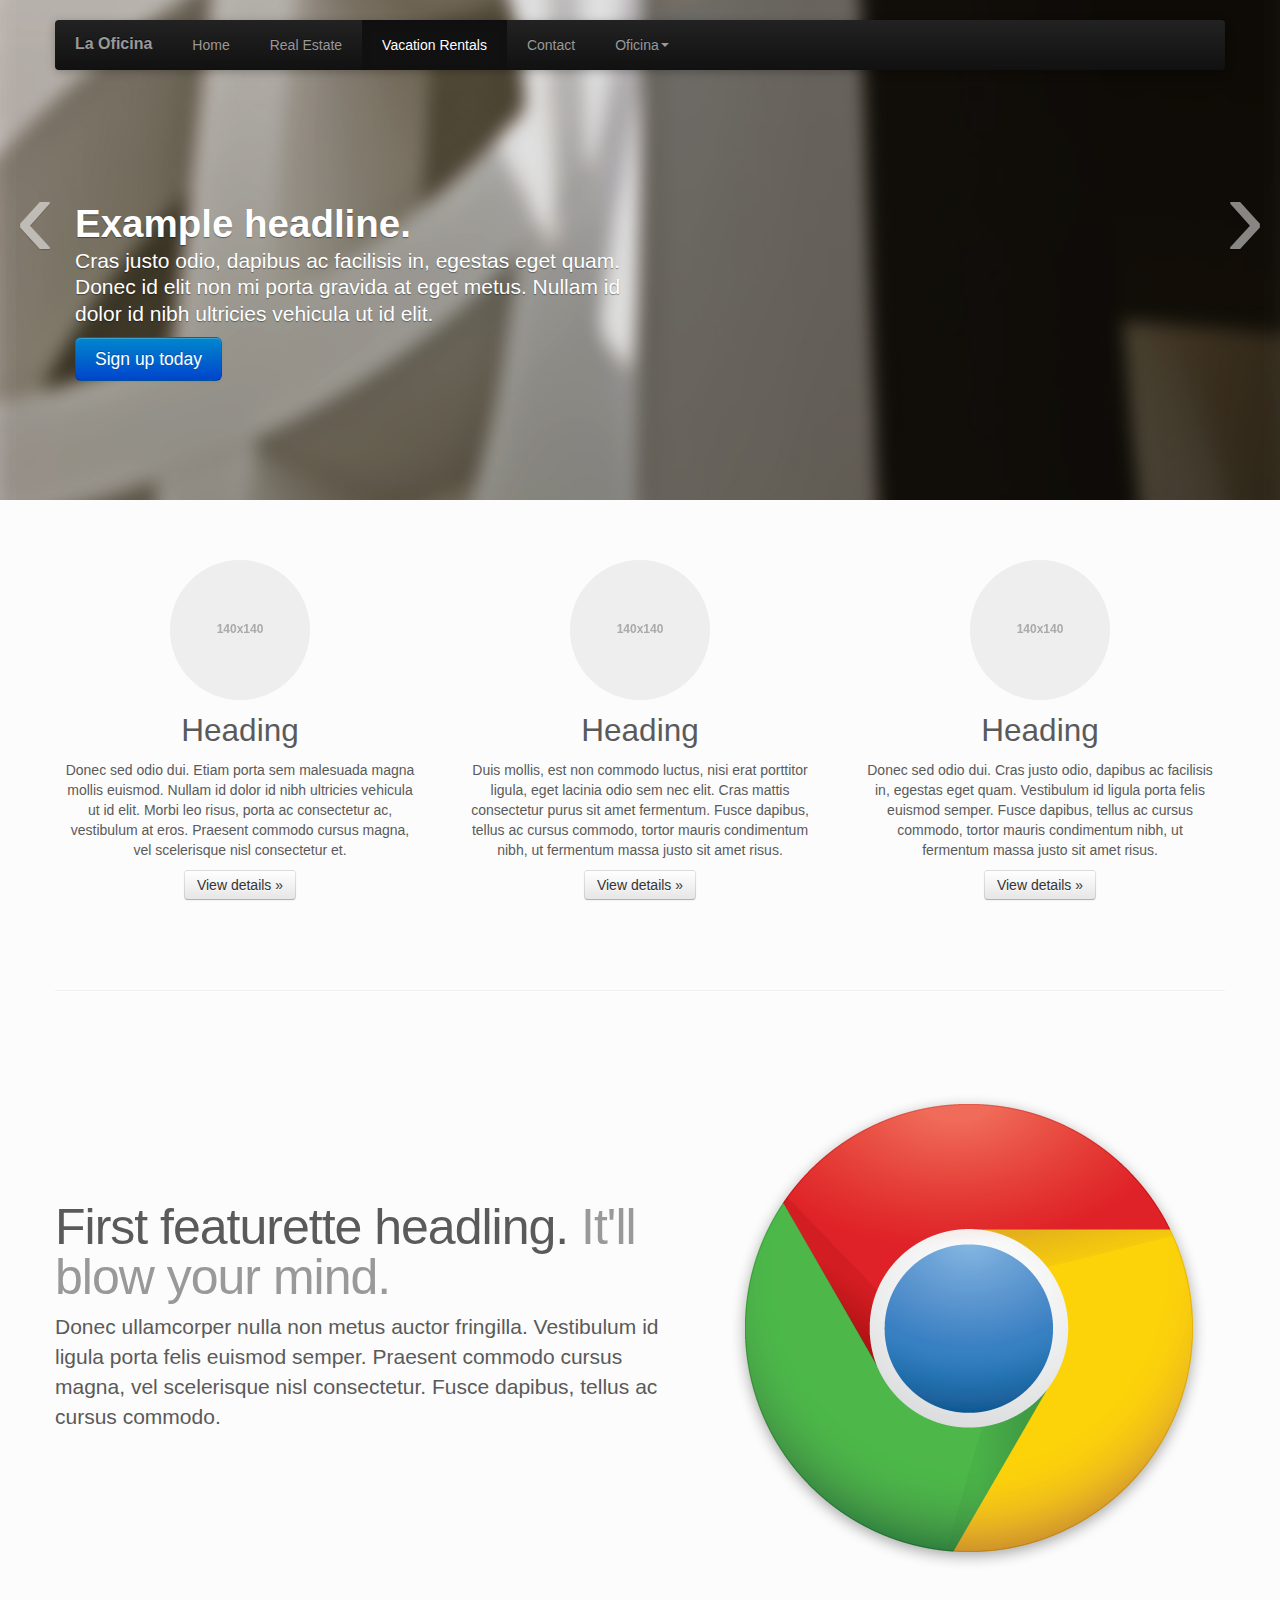
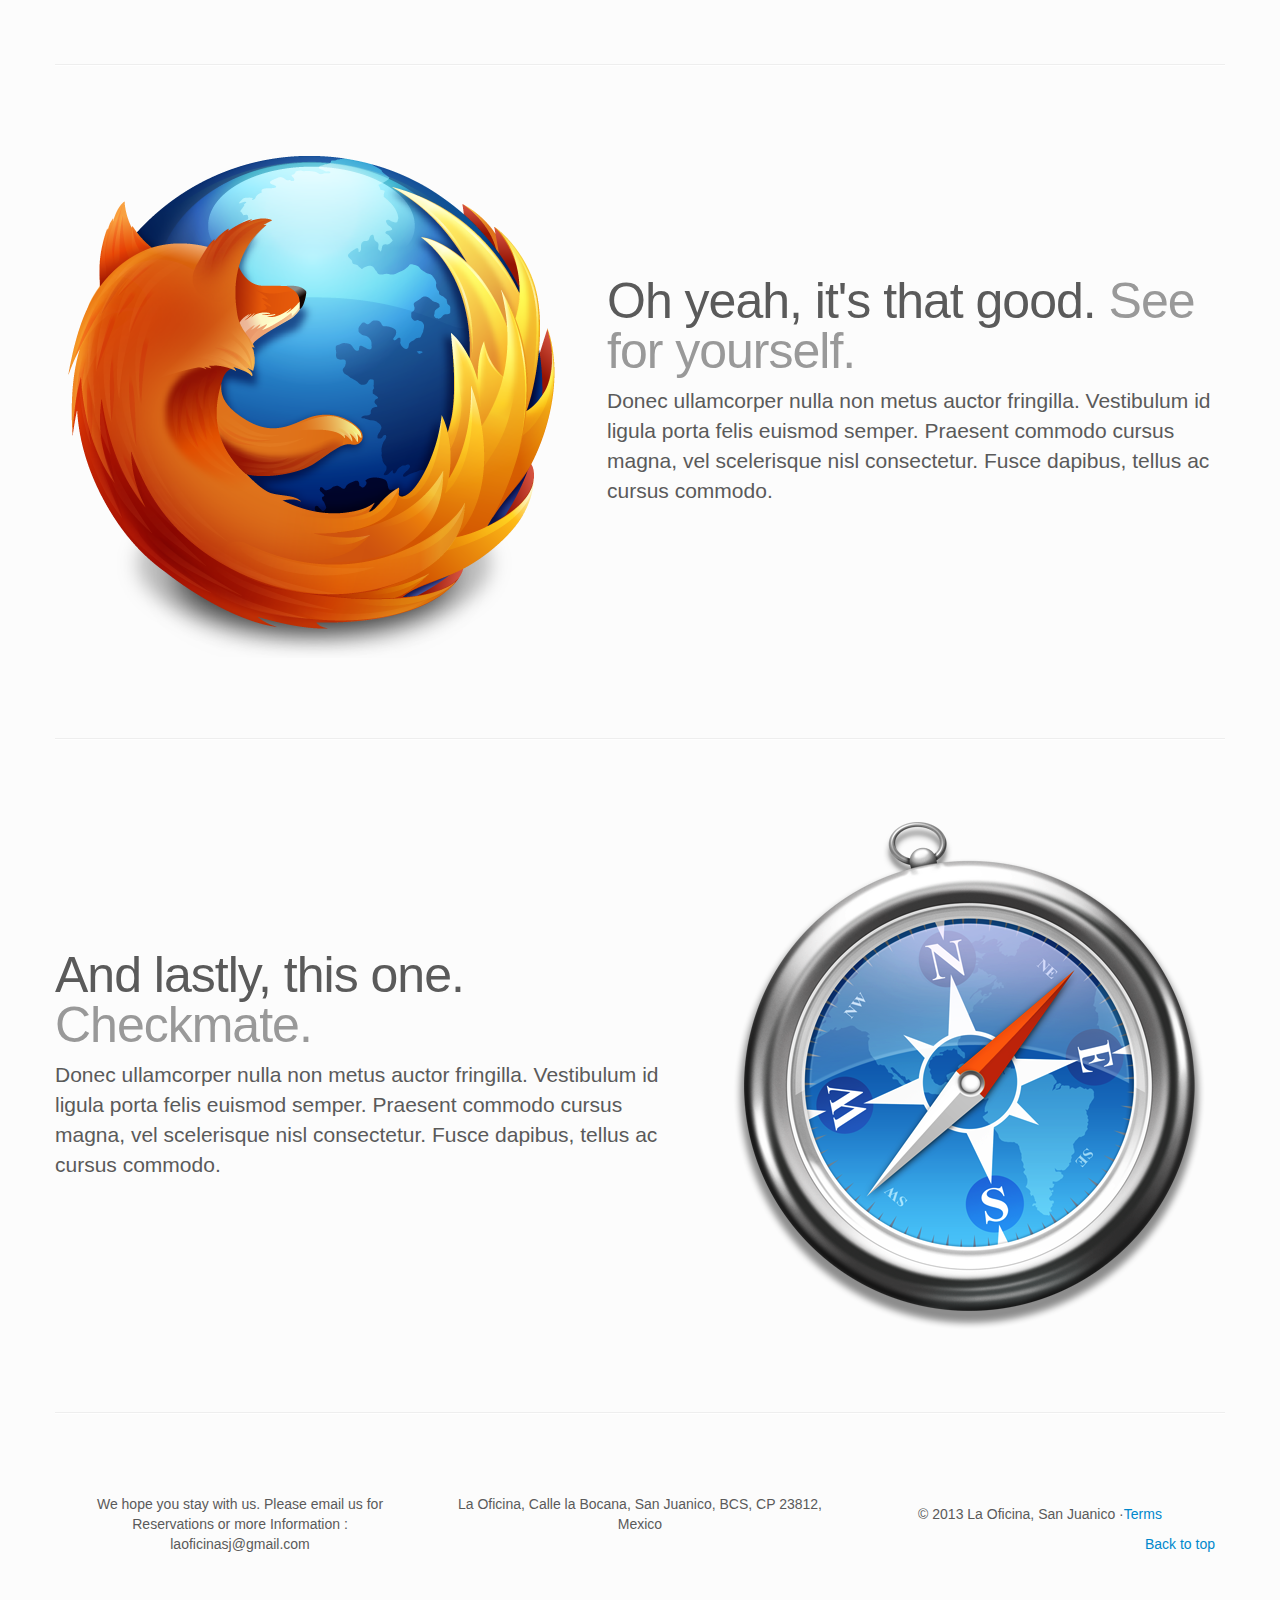
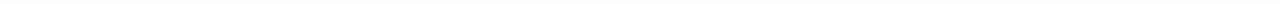
==== rentals.html @ 02fc5501 "first commit" ====
<!DOCTYPE html>
<html lang="en">
  <head>
    <meta charset="utf-8">
    <title>La Oficina Rentals</title>
    <meta name="viewport" content="width=device-width, initial-scale=1.0">
    <meta name="description" content="vacation rentals san juanico baja">
    <meta name="author" content="anam">

    <!-- Le styles -->
    <link href="css/bootstrap.css" rel="stylesheet">
    <link href="css/bootstrap-responsive.css" rel="stylesheet">
    <link href="css/lao.css" rel="stylesheet">
 
    <!-- HTML5 shim, for IE6-8 support of HTML5 elements -->
    <!--[if lt IE 9]>
      <script src="js/html5shiv.js"></script>
    <![endif]-->

    <!-- Fav and touch icons -->
    <link rel="apple-touch-icon-precomposed" sizes="144x144" href="ico/apple-touch-icon-144-precomposed.png">
    <link rel="apple-touch-icon-precomposed" sizes="114x114" href="ico/apple-touch-icon-114-precomposed.png">
      <link rel="apple-touch-icon-precomposed" sizes="72x72" href="ico/apple-touch-icon-72-precomposed.png">
                    <link rel="apple-touch-icon-precomposed" href="ico/apple-touch-icon-57-precomposed.png">
                                   <link rel="shortcut icon" href="ico/favicon.png">
  </head>

  <body>



    <!-- NAVBAR
    ================================================== -->
    <div class="navbar-wrapper">
      <!-- Wrap the .navbar in .container to center it within the absolutely positioned parent. -->
      <div class="container">

        <div class="navbar navbar-inverse">
          <div class="navbar-inner">
            <!-- Responsive Navbar Part 1: Button for triggering responsive navbar (not covered in tutorial). Include responsive CSS to utilize. -->
            <button type="button" class="btn btn-navbar" data-toggle="collapse" data-target=".nav-collapse">
              <span class="icon-bar"></span>
              <span class="icon-bar"></span>
              <span class="icon-bar"></span>
            </button>
            <a class="brand" href="#">La Oficina</a>
            <!-- Responsive Navbar Part 2: Place all navbar contents you want collapsed withing .navbar-collapse.collapse. -->
            <div class="nav-collapse collapse">
              <ul class="nav">
                <li><a href="index.html">Home</a></li>
                <li><a href="realestate.html">Real Estate</a></li>
                <li class="active"><a href="#">Vacation Rentals</a></li>
                <li><a href="#contact">Contact</a></li>
                <!-- Read about Bootstrap dropdowns at http://twitter.github.com/bootstrap/javascript.html#dropdowns -->
                <li class="dropdown">
                  <a href="#" class="dropdown-toggle" data-toggle="dropdown">Oficina<b class="caret"></b></a>
                  <ul class="dropdown-menu">
                    <li><a href="#">Services</a></li>
                    <li><a href="index.html#about">About Us</a></li>
                    <li><a href="#">Local Info</a></li>
                    <li class="divider"></li>
                    <li class="nav-header">Our Partners</li>
                    <li><a href="#">Materiales y Transportes San Juanico</a></li>
                    <li><a href="#">One more separated link</a></li>
                  </ul>
                </li>
              </ul>
            </div><!--/.nav-collapse -->
          </div><!-- /.navbar-inner -->
        </div><!-- /.navbar -->

      </div> <!-- /.container -->
    </div><!-- /.navbar-wrapper -->



    <!-- Carousel
    ================================================== -->
    <div id="myCarousel" class="carousel slide">
      <div class="carousel-inner">
        <div class="item active">
          <img src="img/examples/slide-01.jpg" alt="">
          <div class="container">
            <div class="carousel-caption">
              <h1>Example headline.</h1>
              <p class="lead">Cras justo odio, dapibus ac facilisis in, egestas eget quam. Donec id elit non mi porta gravida at eget metus. Nullam id dolor id nibh ultricies vehicula ut id elit.</p>
              <a class="btn btn-large btn-primary" href="#">Sign up today</a>
            </div>
          </div>
        </div>
        <div class="item">
          <img src="img/examples/slide-02.jpg" alt="">
          <div class="container">
            <div class="carousel-caption">
              <h1>Another example headline.</h1>
              <p class="lead">Cras justo odio, dapibus ac facilisis in, egestas eget quam. Donec id elit non mi porta gravida at eget metus. Nullam id dolor id nibh ultricies vehicula ut id elit.</p>
              <a class="btn btn-large btn-primary" href="#">Learn more</a>
            </div>
          </div>
        </div>
        <div class="item">
          <img src="img/examples/slide-03.jpg" alt="">
          <div class="container">
            <div class="carousel-caption">
              <h1>One more for good measure.</h1>
              <p class="lead">Cras justo odio, dapibus ac facilisis in, egestas eget quam. Donec id elit non mi porta gravida at eget metus. Nullam id dolor id nibh ultricies vehicula ut id elit.</p>
              <a class="btn btn-large btn-primary" href="#">Browse gallery</a>
            </div>
          </div>
        </div>
      </div>
      <a class="left carousel-control" href="#myCarousel" data-slide="prev">&lsaquo;</a>
      <a class="right carousel-control" href="#myCarousel" data-slide="next">&rsaquo;</a>
    </div><!-- /.carousel -->



    <!-- Marketing messaging and featurettes
    ================================================== -->
    <!-- Wrap the rest of the page in another container to center all the content. -->

    <div class="container marketing">

      <!-- Three columns of text below the carousel -->
      <div class="row">
        <div class="span4">
          <img class="img-circle" data-src="holder.js/140x140">
          <h2>Heading</h2>
          <p>Donec sed odio dui. Etiam porta sem malesuada magna mollis euismod. Nullam id dolor id nibh ultricies vehicula ut id elit. Morbi leo risus, porta ac consectetur ac, vestibulum at eros. Praesent commodo cursus magna, vel scelerisque nisl consectetur et.</p>
          <p><a class="btn" href="#">View details &raquo;</a></p>
        </div><!-- /.span4 -->
        <div class="span4">
          <img class="img-circle" data-src="holder.js/140x140">
          <h2>Heading</h2>
          <p>Duis mollis, est non commodo luctus, nisi erat porttitor ligula, eget lacinia odio sem nec elit. Cras mattis consectetur purus sit amet fermentum. Fusce dapibus, tellus ac cursus commodo, tortor mauris condimentum nibh, ut fermentum massa justo sit amet risus.</p>
          <p><a class="btn" href="#">View details &raquo;</a></p>
        </div><!-- /.span4 -->
        <div class="span4">
          <img class="img-circle" data-src="holder.js/140x140">
          <h2>Heading</h2>
          <p>Donec sed odio dui. Cras justo odio, dapibus ac facilisis in, egestas eget quam. Vestibulum id ligula porta felis euismod semper. Fusce dapibus, tellus ac cursus commodo, tortor mauris condimentum nibh, ut fermentum massa justo sit amet risus.</p>
          <p><a class="btn" href="#">View details &raquo;</a></p>
        </div><!-- /.span4 -->
      </div><!-- /.row -->


      <!-- START THE FEATURETTES -->

      <hr class="featurette-divider">

      <div class="featurette">
        <img class="featurette-image pull-right" src="img/examples/browser-icon-chrome.png">
        <h2 class="featurette-heading">First featurette headling. <span class="muted">It'll blow your mind.</span></h2>
        <p class="lead">Donec ullamcorper nulla non metus auctor fringilla. Vestibulum id ligula porta felis euismod semper. Praesent commodo cursus magna, vel scelerisque nisl consectetur. Fusce dapibus, tellus ac cursus commodo.</p>
      </div>

      <hr class="featurette-divider">

      <div class="featurette">
        <img class="featurette-image pull-left" src="img/examples/browser-icon-firefox.png">
        <h2 class="featurette-heading">Oh yeah, it's that good. <span class="muted">See for yourself.</span></h2>
        <p class="lead">Donec ullamcorper nulla non metus auctor fringilla. Vestibulum id ligula porta felis euismod semper. Praesent commodo cursus magna, vel scelerisque nisl consectetur. Fusce dapibus, tellus ac cursus commodo.</p>
      </div>

      <hr class="featurette-divider">

      <div class="featurette">
        <img class="featurette-image pull-right" src="img/examples/browser-icon-safari.png">
        <h2 class="featurette-heading">And lastly, this one. <span class="muted">Checkmate.</span></h2>
        <p class="lead">Donec ullamcorper nulla non metus auctor fringilla. Vestibulum id ligula porta felis euismod semper. Praesent commodo cursus magna, vel scelerisque nisl consectetur. Fusce dapibus, tellus ac cursus commodo.</p>
      </div>

      <hr class="featurette-divider">

      <!-- /END THE FEATURETTES -->


      <!-- FOOTER -->
      <footer>
        <div class="row">
              <div class="span4"><p>We hope you stay with us. Please email us for Reservations or more Information : laoficinasj@gmail.com</p></div>
              <div class="span4"><address>La Oficina, Calle la Bocana, San Juanico, BCS, CP 23812, Mexico</address></div>
              <div class="span4"><p class="muted credit"><p>&copy; 2013 La Oficina, San Juanico &middot;<a href="#">Terms</a></p><p class="pull-right"><a href="#">Back to top</a></p></div>                
        </div>
      </footer>

    </div><!-- /.container -->



    <!-- Le javascript
    ================================================== -->
    <!-- Placed at the end of the document so the pages load faster -->
    <script src="js/jquery.js"></script>
    <script src="js/bootstrap-transition.js"></script>
    <script src="js/bootstrap-alert.js"></script>
    <script src="js/bootstrap-modal.js"></script>
    <script src="js/bootstrap-dropdown.js"></script>
    <script src="js/bootstrap-scrollspy.js"></script>
    <script src="js/bootstrap-tab.js"></script>
    <script src="js/bootstrap-tooltip.js"></script>
    <script src="js/bootstrap-popover.js"></script>
    <script src="js/bootstrap-button.js"></script>
    <script src="js/bootstrap-collapse.js"></script>
    <script src="js/bootstrap-carousel.js"></script>
    <script src="js/bootstrap-typeahead.js"></script>
    <script>
      !function ($) {
        $(function(){
          // carousel demo
          $('#myCarousel').carousel()
        })
      }(window.jQuery)
    </script>
    <script src="js/holder/holder.js"></script>
  </body>
</html>
---- css/lao.css ----
/* GLOBAL STYLES
    -------------------------------------------------- */
    /* Padding below the footer and lighter body text */

    body {
      padding-bottom: 40px;
      color: #5a5a5a;
      background-color:#FCFCFC;
      font-family: 'Flamenco', cursive;
      font-family: 'Raleway', sans-serif;
    }
    footer{
        
    }


    /* CUSTOMIZE THE NAVBAR
    -------------------------------------------------- */

    /* Special class on .container surrounding .navbar, used for positioning it into place. */
    .navbar-wrapper {
      position: absolute;
      top: 0;
      left: 0;
      right: 0;
      z-index: 10;
      margin-top: 20px;
      margin-bottom: -90px; /* Negative margin to pull up carousel. 90px is roughly margins and height of navbar. */
    }
    .navbar-wrapper .navbar {

    }

    /* Remove border and change up box shadow for more contrast */
    .navbar .navbar-inner {
      border: 0;
      -webkit-box-shadow: 0 2px 10px rgba(0,0,0,.25);
         -moz-box-shadow: 0 2px 10px rgba(0,0,0,.25);
              box-shadow: 0 2px 10px rgba(0,0,0,.25);
    }

    /* Downsize the brand/project name a bit */
    .navbar .brand {
      padding: 14px 20px 16px; /* Increase vertical padding to match navbar links */
      font-size: 16px;
      font-weight: bold;
      text-shadow: 0 -1px 0 rgba(0,0,0,.5);
    }

    /* Navbar links: increase padding for taller navbar */
    .navbar .nav > li > a {
      padding: 15px 20px;
    }

    /* Offset the responsive button for proper vertical alignment */
    .navbar .btn-navbar {
      margin-top: 10px;
    }



    /* CUSTOMIZE THE CAROUSEL
    -------------------------------------------------- */

    /* Carousel base class */
    .carousel {
      margin-bottom: 60px;
    }

    .carousel .container {
      position: relative;
      z-index: 9;
    }

    .carousel-control {
      height: 80px;
      margin-top: 0;
      font-size: 120px;
      text-shadow: 0 1px 1px rgba(0,0,0,.4);
      background-color: transparent;
      border: 0;
      z-index: 10;
    }

    .carousel .item {
      height: 500px;
    }
    .carousel img {
      position: absolute;
      top: 0;
      left: 0;
      min-width: 100%;
      height: 500px;
    }

    .carousel-caption {
      background-color: transparent;
      position: static;
      max-width: 550px;
      padding: 0 20px;
      margin-top: 200px;
    }
    .carousel-caption h1,
    .carousel-caption .lead {
      margin: 0;
      line-height: 1.25;
      color: #fff;
      text-shadow: 0 1px 1px rgba(0,0,0,.4);
    }
    .carousel-caption .btn {
      margin-top: 10px;
    }



    /* MARKETING CONTENT
    -------------------------------------------------- */

    /* Center align the text within the three columns below the carousel */
    .marketing .span4 {
      text-align: center;
    }
    .marketing h2 {
      font-weight: normal;
    }
    .marketing .span4 p {
      margin-left: 10px;
      margin-right: 10px;
    }


    /* Featurettes
    ------------------------- */

    .featurette-divider {
      margin: 80px 0; /* Space out the Bootstrap <hr> more */
    }
    .featurette {
      padding-top: 120px; /* Vertically center images part 1: add padding above and below text. */
      overflow: hidden; /* Vertically center images part 2: clear their floats. */
    }
    .featurette-image {
      margin-top: -120px; /* Vertically center images part 3: negative margin up the image the same amount of the padding to center it. */
    }

    /* Give some space on the sides of the floated elements so text doesn't run right into it. */
    .featurette-image.pull-left {
      margin-right: 40px;
    }
    .featurette-image.pull-right {
      margin-left: 40px;
    }

    /* Thin out the marketing headings */
    .featurette-heading {
      font-size: 50px;
      font-weight: 300;
      line-height: 1;
      letter-spacing: -1px;
    }



    /* RESPONSIVE CSS
    -------------------------------------------------- */

    @media (max-width: 979px) {

      .container.navbar-wrapper {
        margin-bottom: 0;
        width: auto;
      }
      .navbar-inner {
        border-radius: 0;
        margin: -20px 0;
      }

      .carousel .item {
        height: 500px;
      }
      .carousel img {
        width: auto;
        height: 500px;
      }

      .featurette {
        height: auto;
        padding: 0;
      }
      .featurette-image.pull-left,
      .featurette-image.pull-right {
        display: block;
        float: none;
        max-width: 40%;
        margin: 0 auto 20px;
      }
    }


    @media (max-width: 767px) {

      .navbar-inner {
        margin: -20px;
      }

      .carousel {
        margin-left: -20px;
        margin-right: -20px;
      }
      .carousel .container {

      }
      .carousel .item {
        height: 300px;
      }
      .carousel img {
        height: 300px;
      }
      .carousel-caption {
        width: 65%;
        padding: 0 70px;
        margin-top: 100px;
      }
      .carousel-caption h1 {
        font-size: 30px;
      }
      .carousel-caption .lead,
      .carousel-caption .btn {
        font-size: 18px;
      }

      .marketing .span4 + .span4 {
        margin-top: 40px;
      }

      .featurette-heading {
        font-size: 30px;
      }
      .featurette .lead {
        font-size: 18px;
        line-height: 1.5;
      }

    }
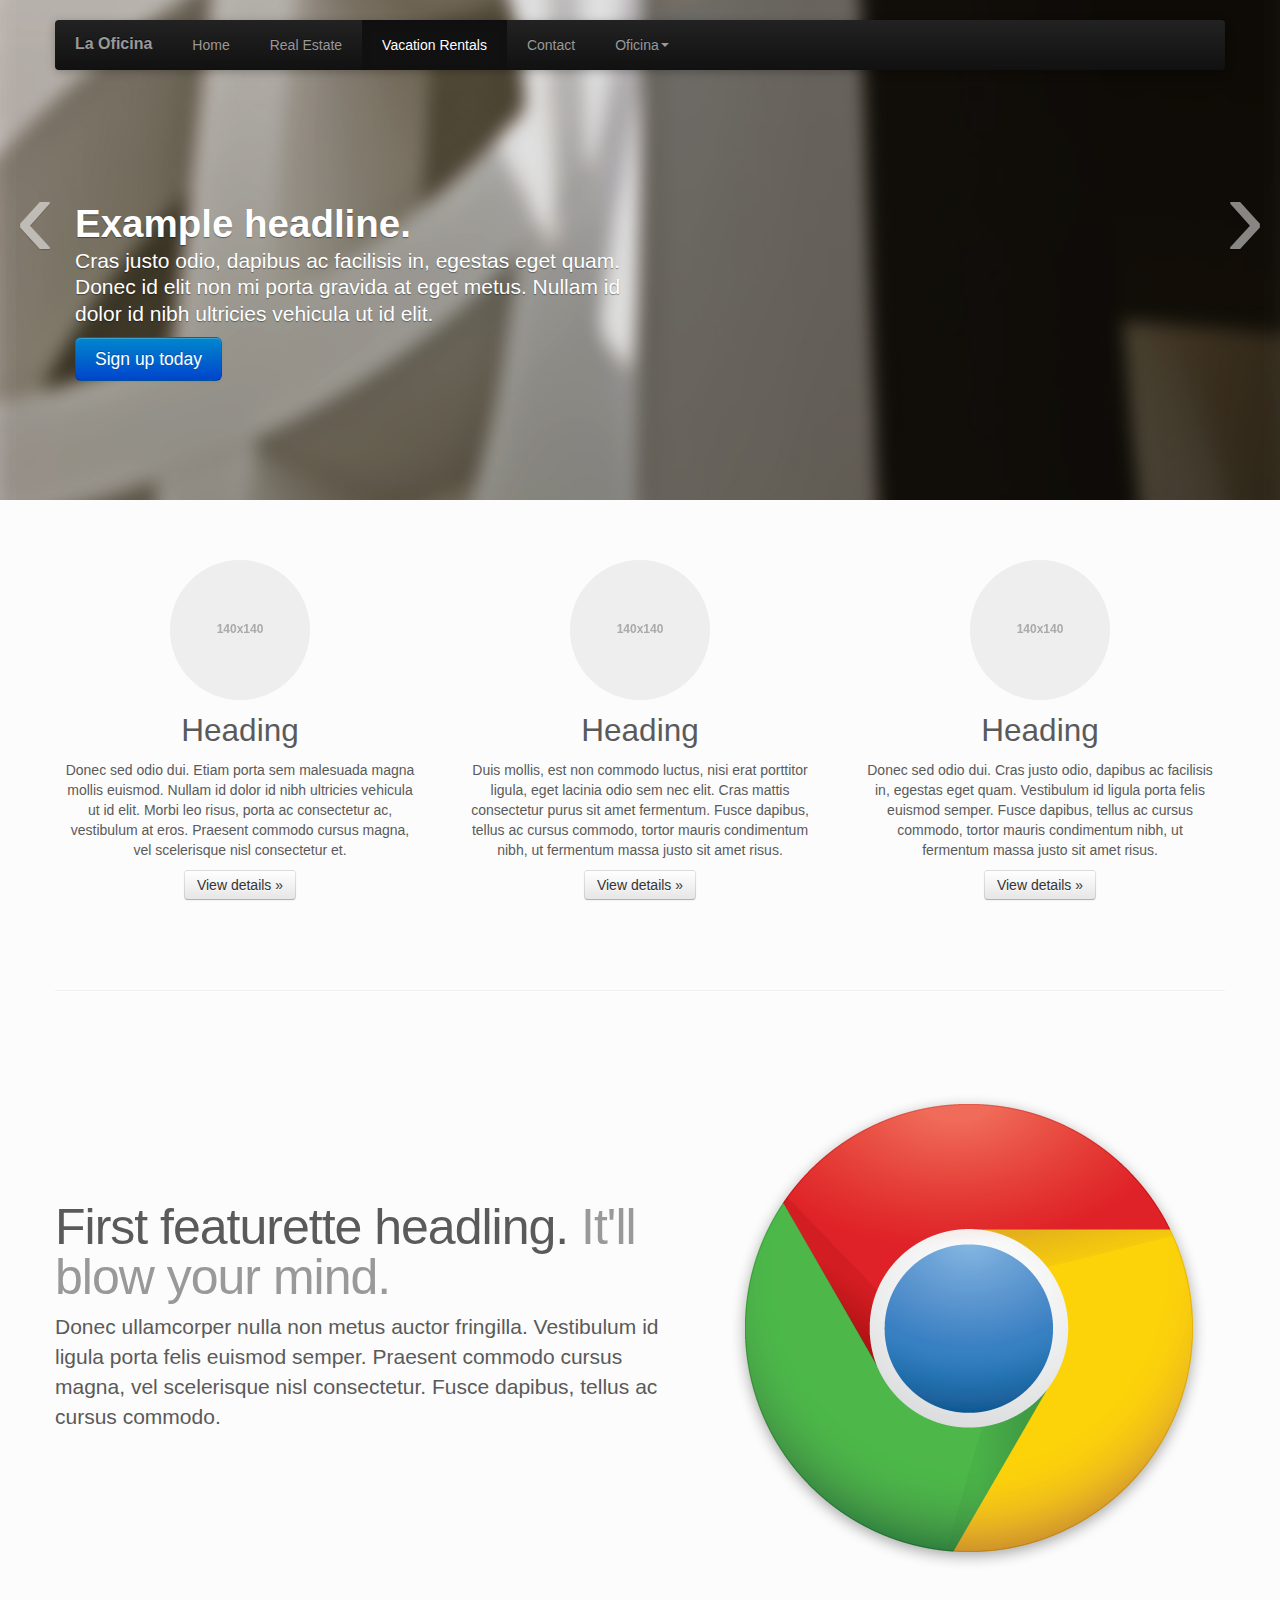
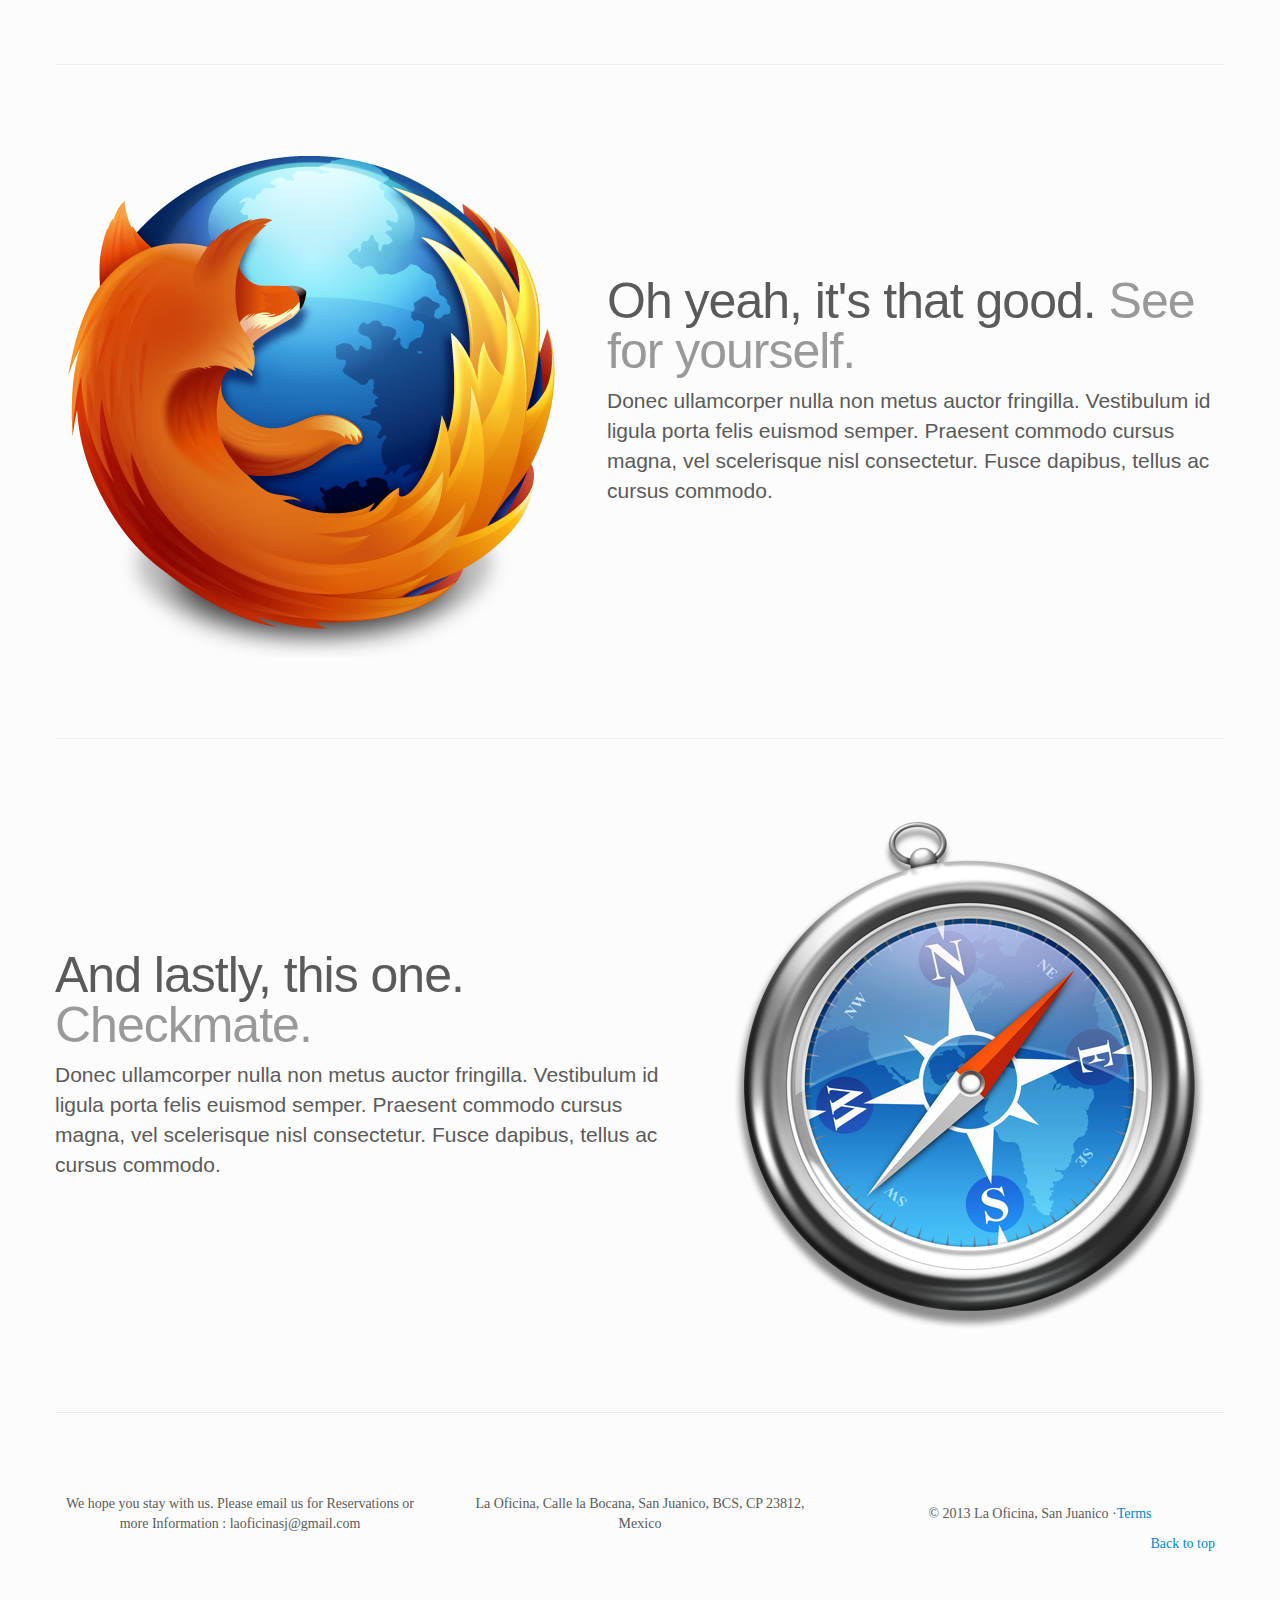
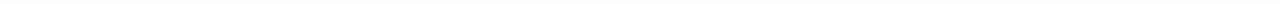
==== commit 71a8455a: "skip" ====
--- a/rentals.html
+++ b/rentals.html
@@ -32,7 +32,7 @@
     <!-- NAVBAR
     ================================================== -->
     <div class="navbar-wrapper">
-      <!-- Wrap the .navbar in .container to center it within the absolutely positioned parent. -->
+      <!-- Wrap the .navbar in .container to center it within the absolutely positioned parent. More Commments -->
       <div class="container">
 
         <div class="navbar navbar-inverse">
--- a/css/lao.css
+++ b/css/lao.css
@@ -6,11 +6,10 @@
       padding-bottom: 40px;
       color: #5a5a5a;
       background-color:#FCFCFC;
-      font-family: 'Flamenco', cursive;
       font-family: 'Raleway', sans-serif;
     }
     footer{
-        
+        font-family: 'Flamenco', cursive;
     }
 
 
